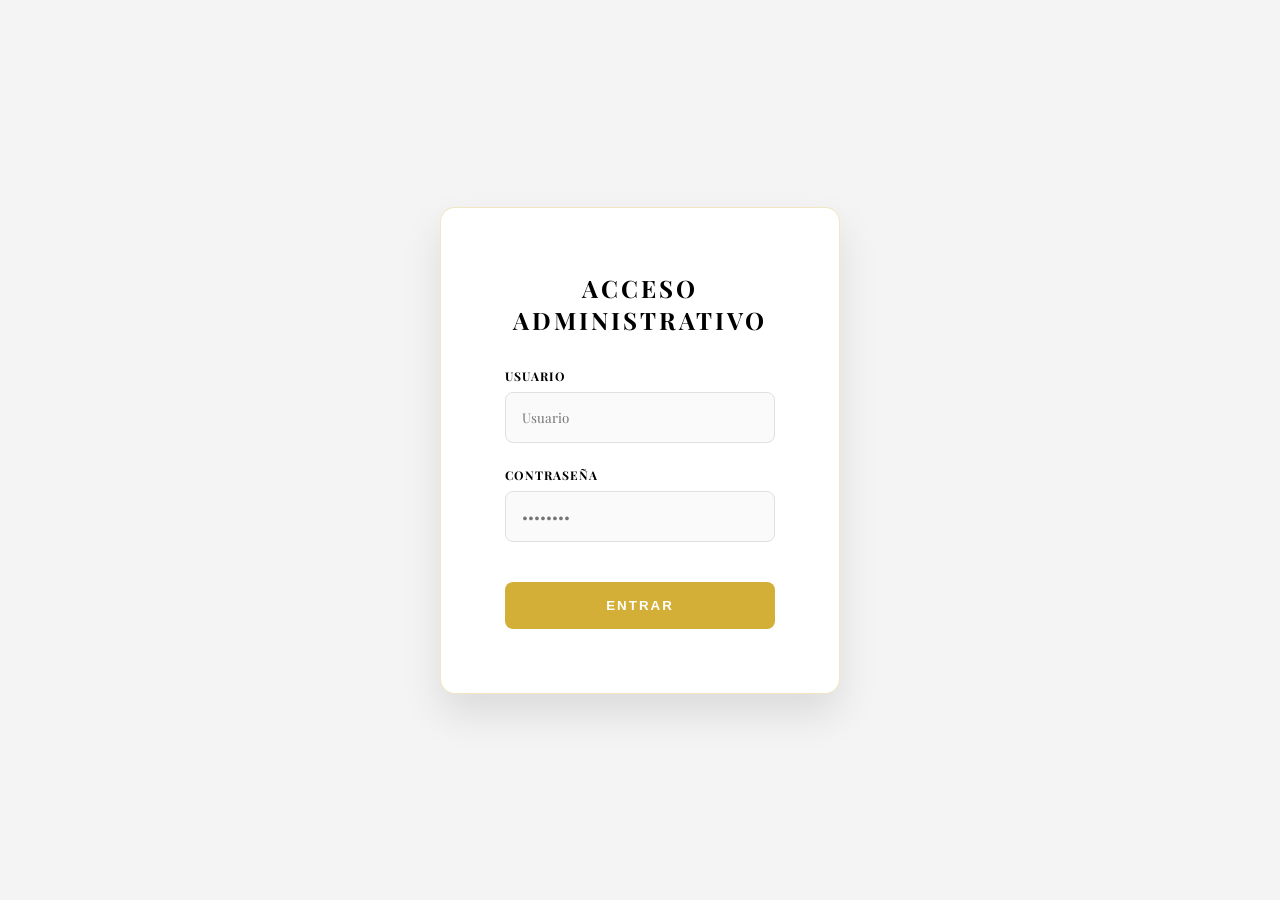
==== admin.html @ 04251076 "Login de admin funcional y footer añadido" ====
<!DOCTYPE html>
<html lang="es">
<head>
    <meta charset="UTF-8">
    <meta name="viewport" content="width=device-width, initial-scale=1.0">
    <title>Panel de Administración | Lic. Lilibeth Navarrete</title>
    <link href="https://fonts.googleapis.com/css2?family=Playfair+Display:ital,wght@0,400;0,700;1,400&display=swap" rel="stylesheet">
    <style>
        :root {
            --gold: #D4AF37;
            --dark-gray: #333333;
            --black: #000000;
            --white: #FFFFFF;
            --light-gray: #f4f4f4;
        }

        * {
            margin: 0;
            padding: 0;
            box-sizing: border-box;
        }

        body {
            font-family: 'Playfair Display', serif;
            background-color: var(--light-gray);
            color: var(--black);
            display: flex;
            justify-content: center;
            align-items: center;
            min-height: 100vh;
        }

        /* Login Container */
        .login-container {
            background-color: var(--white);
            padding: 4rem;
            border-radius: 15px;
            box-shadow: 0 20px 40px rgba(0, 0, 0, 0.1);
            border: 1px solid rgba(212, 175, 55, 0.3);
            width: 100%;
            max-width: 400px;
            text-align: center;
        }

        .login-container h2 {
            margin-bottom: 2rem;
            text-transform: uppercase;
            letter-spacing: 3px;
            color: var(--black);
        }

        .form-group {
            margin-bottom: 1.5rem;
            text-align: left;
        }

        label {
            display: block;
            font-size: 0.75rem;
            text-transform: uppercase;
            letter-spacing: 1px;
            margin-bottom: 0.5rem;
            font-weight: 700;
        }

        input {
            width: 100%;
            padding: 1rem;
            border: 1px solid #e0e0e0;
            border-radius: 8px;
            background-color: #fafafa;
            font-family: inherit;
        }

        input:focus {
            outline: none;
            border-color: var(--gold);
        }

        .btn-login {
            width: 100%;
            padding: 1rem;
            background-color: var(--gold);
            color: var(--white);
            border: none;
            border-radius: 8px;
            font-weight: 700;
            text-transform: uppercase;
            letter-spacing: 2px;
            cursor: pointer;
            transition: all 0.3s ease;
            margin-top: 1rem;
        }

        .btn-login:hover {
            background-color: var(--black);
            transform: translateY(-2px);
        }

        /* Dashboard (Hidden by default) */
        #dashboard {
            display: none;
            width: 90%;
            max-width: 1200px;
            background-color: var(--white);
            padding: 3rem;
            border-radius: 15px;
            box-shadow: 0 20px 40px rgba(0, 0, 0, 0.1);
            animation: fadeIn 0.5s ease;
        }

        @keyframes fadeIn {
            from { opacity: 0; transform: translateY(20px); }
            to { opacity: 1; transform: translateY(0); }
        }

        .dashboard-header {
            display: flex;
            justify-content: space-between;
            align-items: center;
            margin-bottom: 3rem;
            border-bottom: 1px solid var(--gold);
            padding-bottom: 1rem;
        }

        .dashboard-header h2 {
            text-transform: uppercase;
            letter-spacing: 3px;
        }

        .btn-logout {
            padding: 0.5rem 1.5rem;
            background-color: var(--black);
            color: var(--white);
            border: none;
            border-radius: 5px;
            cursor: pointer;
            font-size: 0.8rem;
        }

        /* Table Styles */
        table {
            width: 100%;
            border-collapse: collapse;
            margin-top: 1rem;
        }

        th, td {
            text-align: left;
            padding: 1.2rem;
            border-bottom: 1px solid #eee;
        }

        th {
            background-color: #fafafa;
            text-transform: uppercase;
            font-size: 0.8rem;
            letter-spacing: 1px;
            color: var(--dark-gray);
        }

        tr:hover {
            background-color: #fcfcfc;
        }

        .status-badge {
            padding: 0.3rem 0.8rem;
            border-radius: 20px;
            font-size: 0.7rem;
            font-weight: 700;
            text-transform: uppercase;
            background-color: #e8f5e9;
            color: #2e7d32;
        }
    </style>
</head>
<body>

    <div id="login-section" class="login-container">
        <h2>Acceso Administrativo</h2>
        <form id="login-form">
            <div class="form-group">
                <label for="username">Usuario</label>
                <input type="text" id="username" required placeholder="Usuario">
            </div>
            <div class="form-group">
                <label for="password">Contraseña</label>
                <input type="password" id="password" required placeholder="••••••••">
            </div>
            <button type="submit" class="btn-login">Entrar</button>
        </form>
    </div>

    <div id="dashboard">
        <div class="dashboard-header">
            <h2>Mensajes de Clientes</h2>
            <button class="btn-logout" onclick="logout()">Cerrar Sesión</button>
        </div>
        <table>
            <thead>
                <tr>
                    <th>Fecha</th>
                    <th>Cliente</th>
                    <th>Asunto</th>
                    <th>Teléfono</th>
                    <th>Estado</th>
                </tr>
            </thead>
            <tbody>
                <tr>
                    <td>13/05/2026</td>
                    <td>Juan Pérez</td>
                    <td>Derecho Familiar</td>
                    <td>555-0123</td>
                    <td><span class="status-badge">Nuevo</span></td>
                </tr>
                <tr>
                    <td>12/05/2026</td>
                    <td>María García</td>
                    <td>Derecho Civil</td>
                    <td>555-4567</td>
                    <td><span class="status-badge">Nuevo</span></td>
                </tr>
                <tr>
                    <td>10/05/2026</td>
                    <td>Roberto Sánchez</td>
                    <td>Amparo</td>
                    <td>555-8901</td>
                    <td><span class="status-badge" style="background-color: #fff3e0; color: #ef6c00;">Pendiente</span></td>
                </tr>
            </tbody>
        </table>
    </div>

    <script>
        const loginForm = document.getElementById('login-form');
        const loginSection = document.getElementById('login-section');
        const dashboard = document.getElementById('dashboard');

        loginForm.addEventListener('submit', (e) => {
            e.preventDefault();
            // Simulación simple de login
            loginSection.style.display = 'none';
            dashboard.style.display = 'block';
            document.body.style.alignItems = 'flex-start';
            document.body.style.paddingTop = '5rem';
        });

        function logout() {
            dashboard.style.display = 'none';
            loginSection.style.display = 'block';
            document.body.style.alignItems = 'center';
            document.body.style.paddingTop = '0';
        }
    </script>
    <script>    
    function login() 
    {
        // Obtenemos los valores de los inputs
        const usuario = document.getElementById('usuario').value;
        const pass = document.getElementById('password').value;

        // Definimos las credenciales (esto es simulado)
        if (usuario === 'AbogadosNR' && pass === 'MRLNR2000') {
            // Ocultamos el login y mostramos el dashboard
            document.getElementById('login-section').style.display = 'none';
            document.getElementById('dashboard-section').style.display = 'block';
            alert('Bienvenida, Lic. Navarrete');
        } else {
            alert('Usuario o contraseña incorrectos. Intente de nuevo.');
        }
    }
    </script>
</body>
</html>
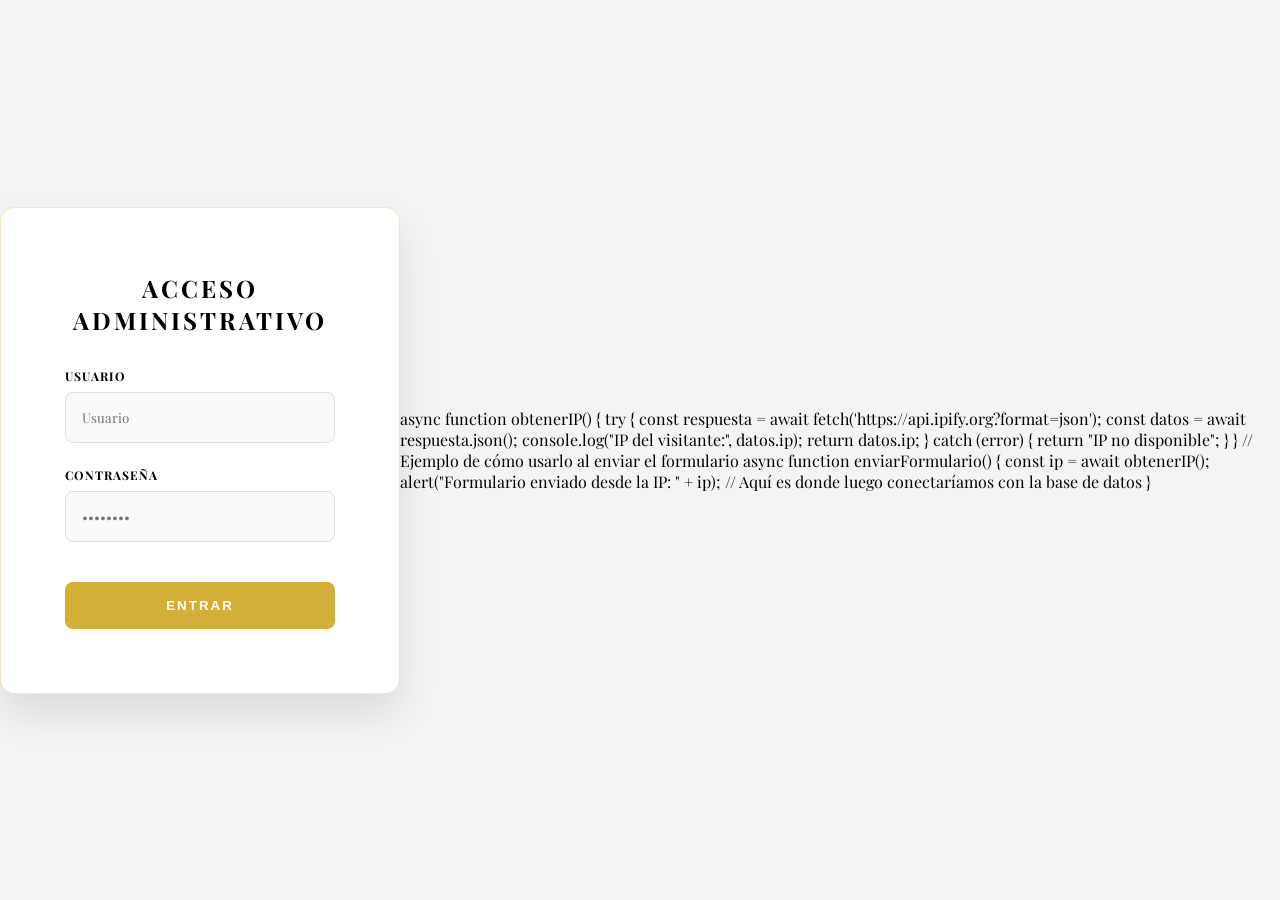
==== commit fc70c5ff: "integracion de vercel para que sea una pagina real, luego se paga un hosting plebada" ====
--- a/admin.html
+++ b/admin.html
@@ -271,5 +271,23 @@
         }
     }
     </script>
+    
+    async function obtenerIP() {
+    try {
+        const respuesta = await fetch('https://api.ipify.org?format=json');
+        const datos = await respuesta.json();
+        console.log("IP del visitante:", datos.ip);
+        return datos.ip;
+    } catch (error) {
+        return "IP no disponible";
+    }
+}
+
+// Ejemplo de cómo usarlo al enviar el formulario
+async function enviarFormulario() {
+    const ip = await obtenerIP();
+    alert("Formulario enviado desde la IP: " + ip);
+    // Aquí es donde luego conectaríamos con la base de datos
+}
 </body>
 </html>
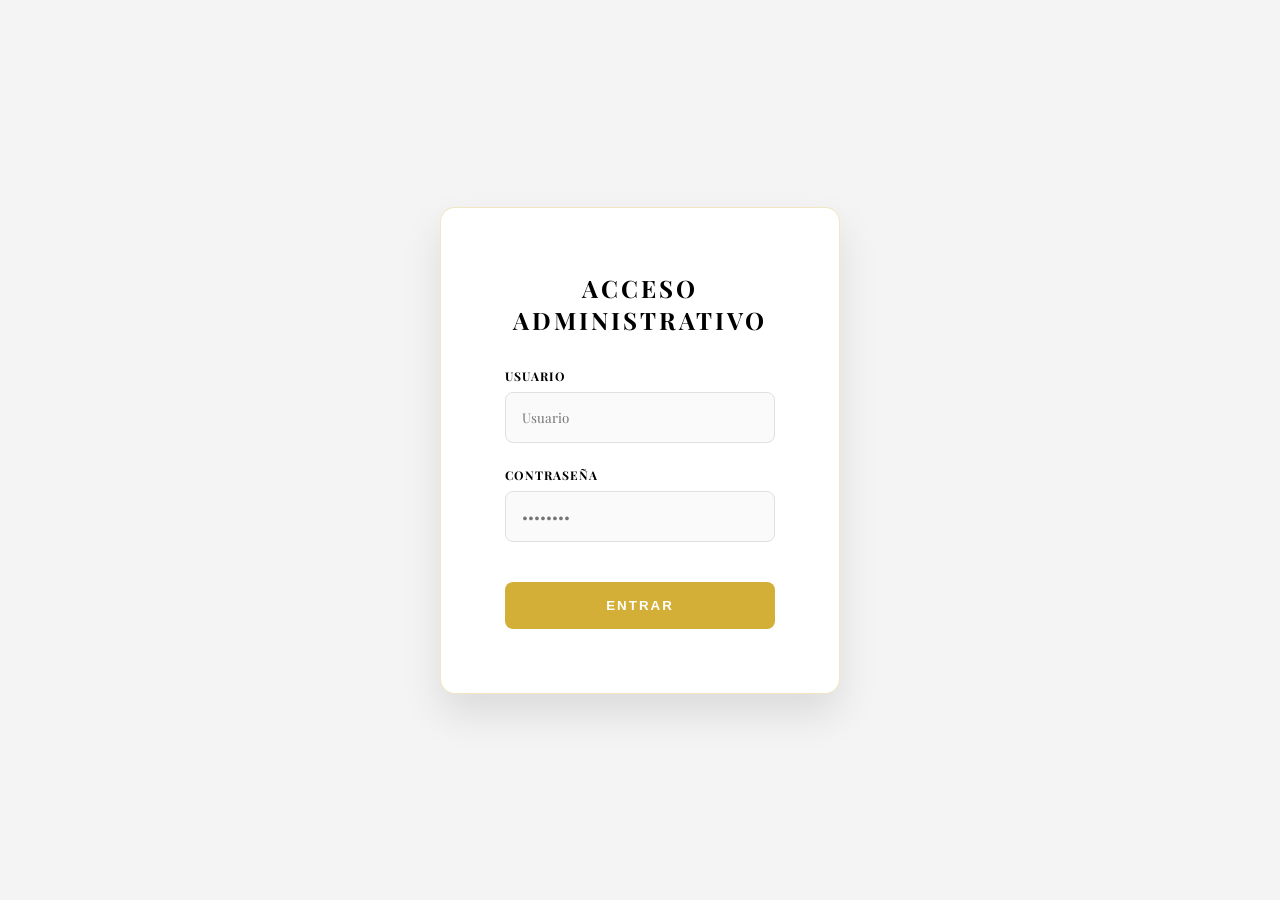
==== commit 7a8616f2: "Limpieza del admin y README real - admin.html: se elimina la funcion login() que nunca se ejecutaba " ====
--- a/admin.html
+++ b/admin.html
@@ -5,174 +5,7 @@
     <meta name="viewport" content="width=device-width, initial-scale=1.0">
     <title>Panel de Administración | Lic. Lilibeth Navarrete</title>
     <link href="https://fonts.googleapis.com/css2?family=Playfair+Display:ital,wght@0,400;0,700;1,400&display=swap" rel="stylesheet">
-    <style>
-        :root {
-            --gold: #D4AF37;
-            --dark-gray: #333333;
-            --black: #000000;
-            --white: #FFFFFF;
-            --light-gray: #f4f4f4;
-        }
-
-        * {
-            margin: 0;
-            padding: 0;
-            box-sizing: border-box;
-        }
-
-        body {
-            font-family: 'Playfair Display', serif;
-            background-color: var(--light-gray);
-            color: var(--black);
-            display: flex;
-            justify-content: center;
-            align-items: center;
-            min-height: 100vh;
-        }
-
-        /* Login Container */
-        .login-container {
-            background-color: var(--white);
-            padding: 4rem;
-            border-radius: 15px;
-            box-shadow: 0 20px 40px rgba(0, 0, 0, 0.1);
-            border: 1px solid rgba(212, 175, 55, 0.3);
-            width: 100%;
-            max-width: 400px;
-            text-align: center;
-        }
-
-        .login-container h2 {
-            margin-bottom: 2rem;
-            text-transform: uppercase;
-            letter-spacing: 3px;
-            color: var(--black);
-        }
-
-        .form-group {
-            margin-bottom: 1.5rem;
-            text-align: left;
-        }
-
-        label {
-            display: block;
-            font-size: 0.75rem;
-            text-transform: uppercase;
-            letter-spacing: 1px;
-            margin-bottom: 0.5rem;
-            font-weight: 700;
-        }
-
-        input {
-            width: 100%;
-            padding: 1rem;
-            border: 1px solid #e0e0e0;
-            border-radius: 8px;
-            background-color: #fafafa;
-            font-family: inherit;
-        }
-
-        input:focus {
-            outline: none;
-            border-color: var(--gold);
-        }
-
-        .btn-login {
-            width: 100%;
-            padding: 1rem;
-            background-color: var(--gold);
-            color: var(--white);
-            border: none;
-            border-radius: 8px;
-            font-weight: 700;
-            text-transform: uppercase;
-            letter-spacing: 2px;
-            cursor: pointer;
-            transition: all 0.3s ease;
-            margin-top: 1rem;
-        }
-
-        .btn-login:hover {
-            background-color: var(--black);
-            transform: translateY(-2px);
-        }
-
-        /* Dashboard (Hidden by default) */
-        #dashboard {
-            display: none;
-            width: 90%;
-            max-width: 1200px;
-            background-color: var(--white);
-            padding: 3rem;
-            border-radius: 15px;
-            box-shadow: 0 20px 40px rgba(0, 0, 0, 0.1);
-            animation: fadeIn 0.5s ease;
-        }
-
-        @keyframes fadeIn {
-            from { opacity: 0; transform: translateY(20px); }
-            to { opacity: 1; transform: translateY(0); }
-        }
-
-        .dashboard-header {
-            display: flex;
-            justify-content: space-between;
-            align-items: center;
-            margin-bottom: 3rem;
-            border-bottom: 1px solid var(--gold);
-            padding-bottom: 1rem;
-        }
-
-        .dashboard-header h2 {
-            text-transform: uppercase;
-            letter-spacing: 3px;
-        }
-
-        .btn-logout {
-            padding: 0.5rem 1.5rem;
-            background-color: var(--black);
-            color: var(--white);
-            border: none;
-            border-radius: 5px;
-            cursor: pointer;
-            font-size: 0.8rem;
-        }
-
-        /* Table Styles */
-        table {
-            width: 100%;
-            border-collapse: collapse;
-            margin-top: 1rem;
-        }
-
-        th, td {
-            text-align: left;
-            padding: 1.2rem;
-            border-bottom: 1px solid #eee;
-        }
-
-        th {
-            background-color: #fafafa;
-            text-transform: uppercase;
-            font-size: 0.8rem;
-            letter-spacing: 1px;
-            color: var(--dark-gray);
-        }
-
-        tr:hover {
-            background-color: #fcfcfc;
-        }
-
-        .status-badge {
-            padding: 0.3rem 0.8rem;
-            border-radius: 20px;
-            font-size: 0.7rem;
-            font-weight: 700;
-            text-transform: uppercase;
-            background-color: #e8f5e9;
-            color: #2e7d32;
-        }
-    </style>
+    <link rel="stylesheet" href="admin.css">
 </head>
 <body>
 
@@ -201,36 +34,18 @@
                 <tr>
                     <th>Fecha</th>
                     <th>Cliente</th>
-                    <th>Asunto</th>
-                    <th>Teléfono</th>
+                    <th>Área</th>
+                    <th>WhatsApp</th>
                     <th>Estado</th>
                 </tr>
             </thead>
-            <tbody>
-                <tr>
-                    <td>13/05/2026</td>
-                    <td>Juan Pérez</td>
-                    <td>Derecho Familiar</td>
-                    <td>555-0123</td>
-                    <td><span class="status-badge">Nuevo</span></td>
-                </tr>
-                <tr>
-                    <td>12/05/2026</td>
-                    <td>María García</td>
-                    <td>Derecho Civil</td>
-                    <td>555-4567</td>
-                    <td><span class="status-badge">Nuevo</span></td>
-                </tr>
-                <tr>
-                    <td>10/05/2026</td>
-                    <td>Roberto Sánchez</td>
-                    <td>Amparo</td>
-                    <td>555-8901</td>
-                    <td><span class="status-badge" style="background-color: #fff3e0; color: #ef6c00;">Pendiente</span></td>
-                </tr>
-            </tbody>
+            <tbody id="solicitudes-body"></tbody>
         </table>
+        <p id="solicitudes-vacio" class="solicitudes-vacio">Aún no hay solicitudes del Filtro Legal.</p>
     </div>
+
+    <script src="store.js"></script>
+    <script src="admin-solicitudes.js"></script>
 
     <script>
         const loginForm = document.getElementById('login-form');
@@ -239,11 +54,17 @@
 
         loginForm.addEventListener('submit', (e) => {
             e.preventDefault();
-            // Simulación simple de login
-            loginSection.style.display = 'none';
-            dashboard.style.display = 'block';
-            document.body.style.alignItems = 'flex-start';
-            document.body.style.paddingTop = '5rem';
+            const user = document.getElementById('username').value;
+            const pass = document.getElementById('password').value;
+
+            if (user === 'AbogadosNR' && pass === 'MLNR2000') {
+                loginSection.style.display = 'none';
+                dashboard.style.display = 'block';
+                document.body.style.alignItems = 'flex-start';
+                document.body.style.paddingTop = '5rem';
+            } else {
+                alert('Credenciales incorrectas. Por favor, intente de nuevo.');
+            }
         });
 
         function logout() {
@@ -251,43 +72,8 @@
             loginSection.style.display = 'block';
             document.body.style.alignItems = 'center';
             document.body.style.paddingTop = '0';
+            loginForm.reset();
         }
     </script>
-    <script>    
-    function login() 
-    {
-        // Obtenemos los valores de los inputs
-        const usuario = document.getElementById('usuario').value;
-        const pass = document.getElementById('password').value;
-
-        // Definimos las credenciales (esto es simulado)
-        if (usuario === 'AbogadosNR' && pass === 'MRLNR2000') {
-            // Ocultamos el login y mostramos el dashboard
-            document.getElementById('login-section').style.display = 'none';
-            document.getElementById('dashboard-section').style.display = 'block';
-            alert('Bienvenida, Lic. Navarrete');
-        } else {
-            alert('Usuario o contraseña incorrectos. Intente de nuevo.');
-        }
-    }
-    </script>
-    
-    async function obtenerIP() {
-    try {
-        const respuesta = await fetch('https://api.ipify.org?format=json');
-        const datos = await respuesta.json();
-        console.log("IP del visitante:", datos.ip);
-        return datos.ip;
-    } catch (error) {
-        return "IP no disponible";
-    }
-}
-
-// Ejemplo de cómo usarlo al enviar el formulario
-async function enviarFormulario() {
-    const ip = await obtenerIP();
-    alert("Formulario enviado desde la IP: " + ip);
-    // Aquí es donde luego conectaríamos con la base de datos
-}
 </body>
 </html>
--- a/admin.css
+++ b/admin.css
@@ -0,0 +1,183 @@
+/* admin.css - Estilos del panel de administracion (admin.html) */
+
+:root {
+    --gold: #D4AF37;
+    --dark-gray: #333333;
+    --black: #000000;
+    --white: #FFFFFF;
+    --light-gray: #f4f4f4;
+}
+
+* {
+    margin: 0;
+    padding: 0;
+    box-sizing: border-box;
+}
+
+body {
+    font-family: 'Playfair Display', serif;
+    background-color: var(--light-gray);
+    color: var(--black);
+    display: flex;
+    justify-content: center;
+    align-items: center;
+    min-height: 100vh;
+}
+
+/* Login Container */
+.login-container {
+    background-color: var(--white);
+    padding: 4rem;
+    border-radius: 15px;
+    box-shadow: 0 20px 40px rgba(0, 0, 0, 0.1);
+    border: 1px solid rgba(212, 175, 55, 0.3);
+    width: 100%;
+    max-width: 400px;
+    text-align: center;
+}
+
+.login-container h2 {
+    margin-bottom: 2rem;
+    text-transform: uppercase;
+    letter-spacing: 3px;
+    color: var(--black);
+}
+
+.form-group {
+    margin-bottom: 1.5rem;
+    text-align: left;
+}
+
+label {
+    display: block;
+    font-size: 0.75rem;
+    text-transform: uppercase;
+    letter-spacing: 1px;
+    margin-bottom: 0.5rem;
+    font-weight: 700;
+}
+
+input {
+    width: 100%;
+    padding: 1rem;
+    border: 1px solid #e0e0e0;
+    border-radius: 8px;
+    background-color: #fafafa;
+    font-family: inherit;
+}
+
+input:focus {
+    outline: none;
+    border-color: var(--gold);
+}
+
+.btn-login {
+    width: 100%;
+    padding: 1rem;
+    background-color: var(--gold);
+    color: var(--white);
+    border: none;
+    border-radius: 8px;
+    font-weight: 700;
+    text-transform: uppercase;
+    letter-spacing: 2px;
+    cursor: pointer;
+    transition: all 0.3s ease;
+    margin-top: 1rem;
+}
+
+.btn-login:hover {
+    background-color: var(--black);
+    transform: translateY(-2px);
+}
+
+/* Dashboard (Hidden by default) */
+#dashboard {
+    display: none;
+    width: 90%;
+    max-width: 1200px;
+    background-color: var(--white);
+    padding: 3rem;
+    border-radius: 15px;
+    box-shadow: 0 20px 40px rgba(0, 0, 0, 0.1);
+    animation: fadeIn 0.5s ease;
+}
+
+@keyframes fadeIn {
+    from { opacity: 0; transform: translateY(20px); }
+    to { opacity: 1; transform: translateY(0); }
+}
+
+.dashboard-header {
+    display: flex;
+    justify-content: space-between;
+    align-items: center;
+    margin-bottom: 3rem;
+    border-bottom: 1px solid var(--gold);
+    padding-bottom: 1rem;
+}
+
+.dashboard-header h2 {
+    text-transform: uppercase;
+    letter-spacing: 3px;
+}
+
+.btn-logout {
+    padding: 0.5rem 1.5rem;
+    background-color: var(--black);
+    color: var(--white);
+    border: none;
+    border-radius: 5px;
+    cursor: pointer;
+    font-size: 0.8rem;
+}
+
+/* Table Styles */
+table {
+    width: 100%;
+    border-collapse: collapse;
+    margin-top: 1rem;
+}
+
+th, td {
+    text-align: left;
+    padding: 1.2rem;
+    border-bottom: 1px solid #eee;
+}
+
+th {
+    background-color: #fafafa;
+    text-transform: uppercase;
+    font-size: 0.8rem;
+    letter-spacing: 1px;
+    color: var(--dark-gray);
+}
+
+tr:hover {
+    background-color: #fcfcfc;
+}
+
+.status-badge {
+    padding: 0.3rem 0.8rem;
+    border-radius: 20px;
+    font-size: 0.7rem;
+    font-weight: 700;
+    text-transform: uppercase;
+    background-color: #e8f5e9;
+    color: #2e7d32;
+}
+
+/* Solicitudes del Filtro Legal */
+#solicitudes-body tr.fila-solicitud { cursor: pointer; }
+.fila-detalle td { background-color: #fafafa; padding: 1.5rem 2rem; }
+.detalle-item { margin-bottom: 1rem; }
+.detalle-item:last-child { margin-bottom: 0; }
+.detalle-item strong {
+    display: block;
+    font-size: 0.7rem;
+    text-transform: uppercase;
+    letter-spacing: 1px;
+    color: var(--dark-gray);
+}
+.detalle-item span { white-space: pre-wrap; }
+.solicitudes-vacio { margin-top: 2rem; text-align: center; color: #777; }
